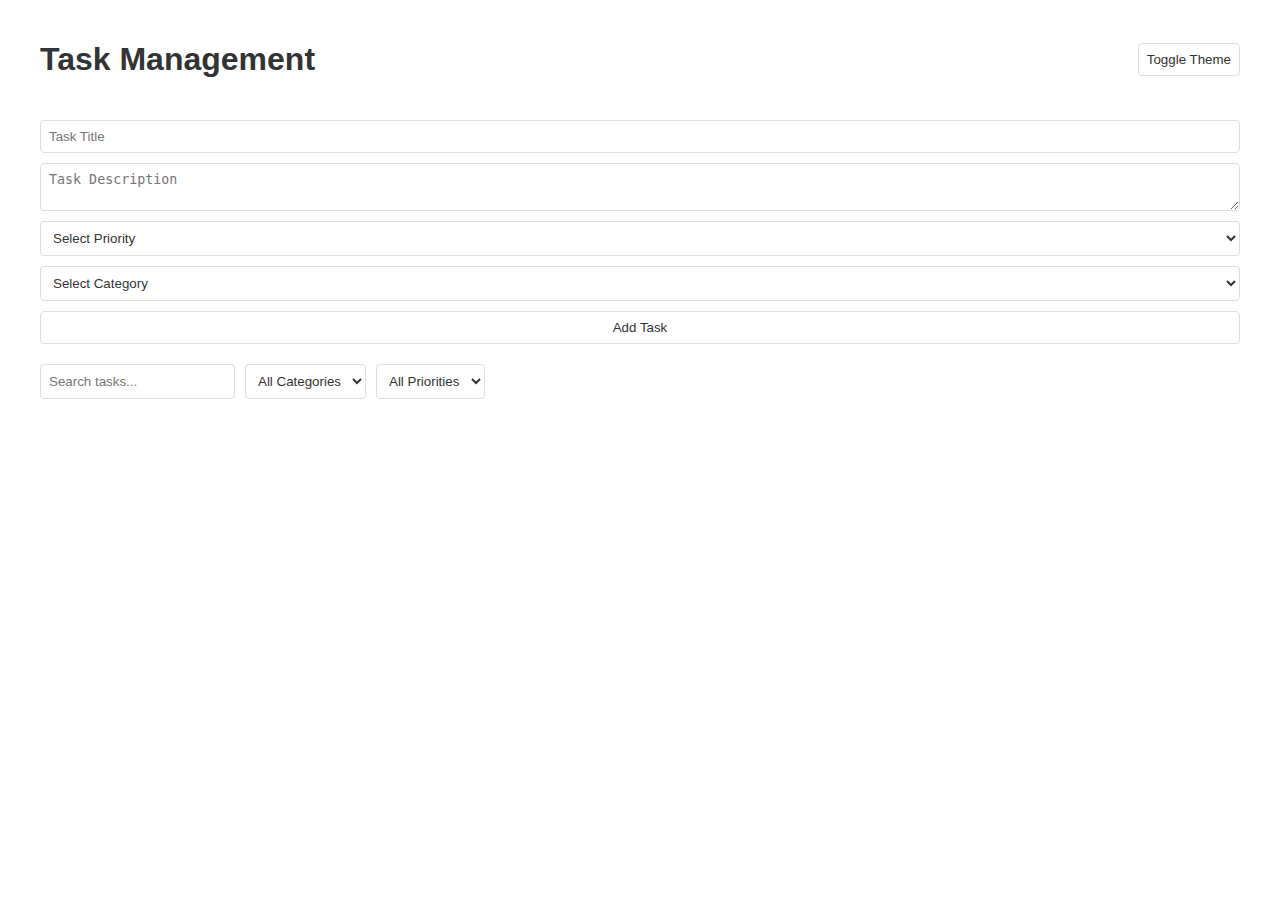
==== assignment4/index.html @ dd110c9a "feat: assignment 4 first blood" ====
<!DOCTYPE html>
<html lang="en">
<head>
    <meta charset="UTF-8">
    <meta name="viewport" content="width=device-width, initial-scale=1.0">
    <title>Task Management Application</title>
    <link rel="stylesheet" href="style.css">
</head>
<body>
    <div class="container">
        <header>
            <h1>Task Management</h1>
            <button id="themeToggle">Toggle Theme</button>
        </header>

        <div class="task-controls">
            <form id="taskForm">
                <input type="text" id="taskTitle" placeholder="Task Title" required>
                <textarea id="taskDescription" placeholder="Task Description" required></textarea>
                <select id="taskPriority" required>
                    <option value="">Select Priority</option>
                    <option value="low">Low</option>
                    <option value="medium">Medium</option>
                    <option value="high">High</option>
                </select>
                <select id="taskCategory" required>
                    <option value="">Select Category</option>
                    <option value="personal">Personal</option>
                    <option value="work">Work</option>
                    <option value="urgent">Urgent</option>
                </select>
                <button type="submit">Add Task</button>
            </form>

            <div class="filters">
                <input type="text" id="searchInput" placeholder="Search tasks...">
                <select id="categoryFilter">
                    <option value="all">All Categories</option>
                    <option value="personal">Personal</option>
                    <option value="work">Work</option>
                    <option value="urgent">Urgent</option>
                </select>
                <select id="prioritySort">
                    <option value="all">All Priorities</option>
                    <option value="high">High</option>
                    <option value="medium">Medium</option>
                    <option value="low">Low</option>
                </select>
            </div>
        </div>

        <div id="notification" class="notification"></div>
        <div id="taskList" class="task-list"></div>
    </div>

    <script src="Task.js"></script>
    <script src="TaskManager.js"></script>
    <script src="app.js"></script>
</body>
</html>
---- assignment4/style.css ----
:root {
    --primary-color: #007bff;
    --background-color: #ffffff;
    --text-color: #333333;
    --border-color: #dddddd;
}

.dark-theme {
    --primary-color: #4a9eff;
    --background-color: #1a1a1a;
    --text-color: #ffffff;
    --border-color: #444444;
}

body {
    font-family: Arial, sans-serif;
    margin: 0;
    padding: 20px;
    background-color: var(--background-color);
    color: var(--text-color);
}

.container {
    max-width: 1200px;
    margin: 0 auto;
}

header {
    display: flex;
    justify-content: space-between;
    align-items: center;
    margin-bottom: 20px;
}

.task-controls {
    margin-bottom: 20px;
}

form {
    display: grid;
    gap: 10px;
    margin-bottom: 20px;
}

input, textarea, select, button {
    padding: 8px;
    border: 1px solid var(--border-color);
    border-radius: 4px;
    background-color: var(--background-color);
    color: var(--text-color);
}

.filters {
    display: flex;
    gap: 10px;
    margin-bottom: 20px;
}

.task-list {
    display: grid;
    gap: 15px;
}

.task-item {
    border: 1px solid var(--border-color);
    padding: 15px;
    border-radius: 4px;
    background-color: var(--background-color);
}

.task-item.completed {
    opacity: 0.7;
}

.task-item.completed h3 {
    text-decoration: line-through;
}

.task-meta {
    display: flex;
    gap: 10px;
    margin: 10px 0;
}

.task-actions {
    display: flex;
    gap: 10px;
}

.notification {
    position: fixed;
    top: 20px;
    right: 20px;
    padding: 15px;
    background-color: var(--primary-color);
    color: white;
    border-radius: 4px;
    opacity: 0;
    transition: opacity 0.3s ease;
}

.notification.show {
    opacity: 1;
}

.high { border-left: 4px solid #ff4444; }
.medium { border-left: 4px solid #ffbb33; }
.low { border-left: 4px solid #00C851; }
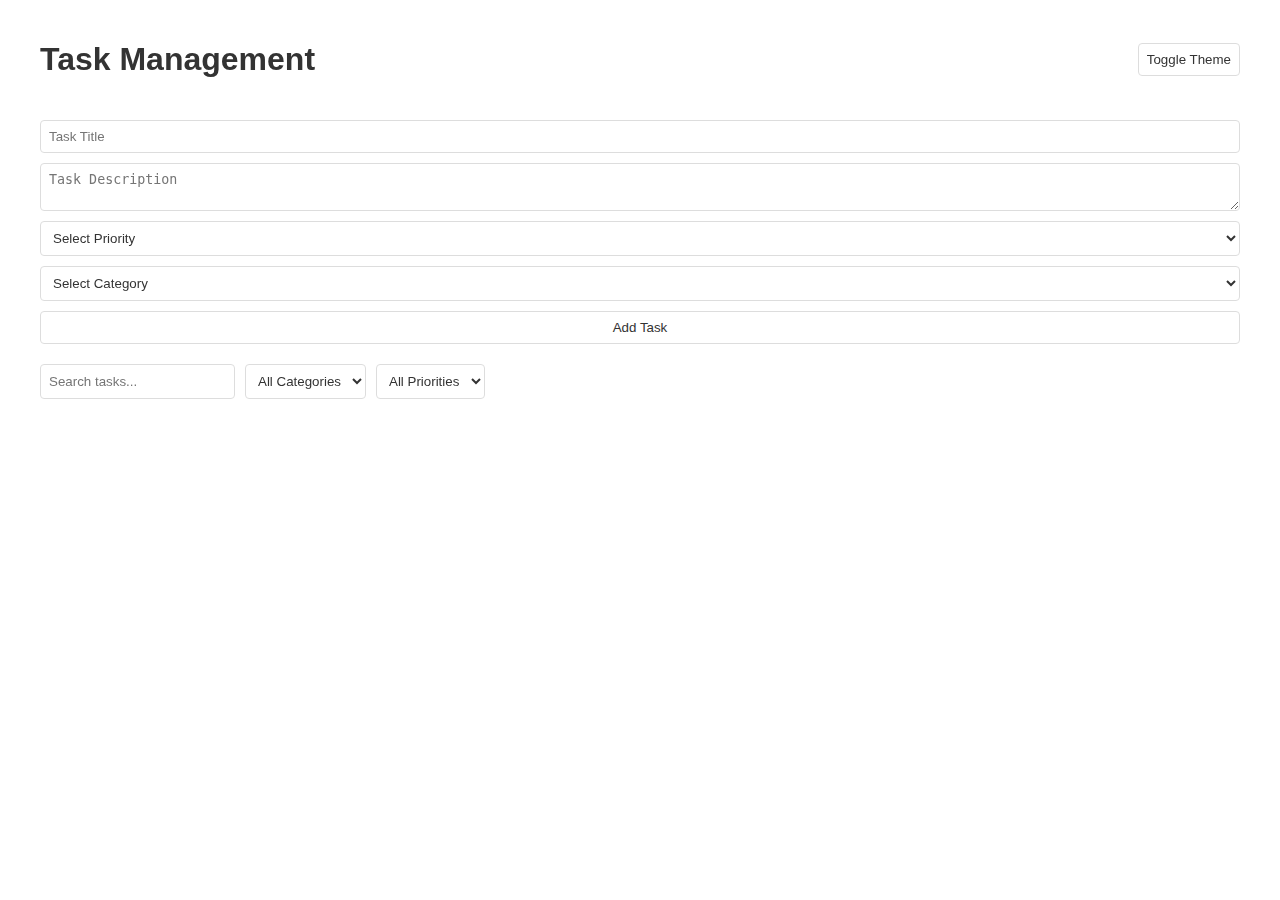
==== commit 969ce0d2: "fix: bug fix" ====
--- a/assignment4/index.html
+++ b/assignment4/index.html
@@ -29,7 +29,7 @@
                     <option value="work">Work</option>
                     <option value="urgent">Urgent</option>
                 </select>
-                <button type="submit">Add Task</button>
+                <button type="submit" id="submitButton">Add Task</button>
             </form>
 
             <div class="filters">
--- a/assignment4/style.css
+++ b/assignment4/style.css
@@ -50,6 +50,10 @@
     color: var(--text-color);
 }
 
+button {
+    cursor: pointer;
+}
+
 .filters {
     display: flex;
     gap: 10px;
@@ -97,10 +101,12 @@
     border-radius: 4px;
     opacity: 0;
     transition: opacity 0.3s ease;
+    z-index: -1;
 }
 
 .notification.show {
     opacity: 1;
+    z-index: 1000;
 }
 
 .high { border-left: 4px solid #ff4444; }
